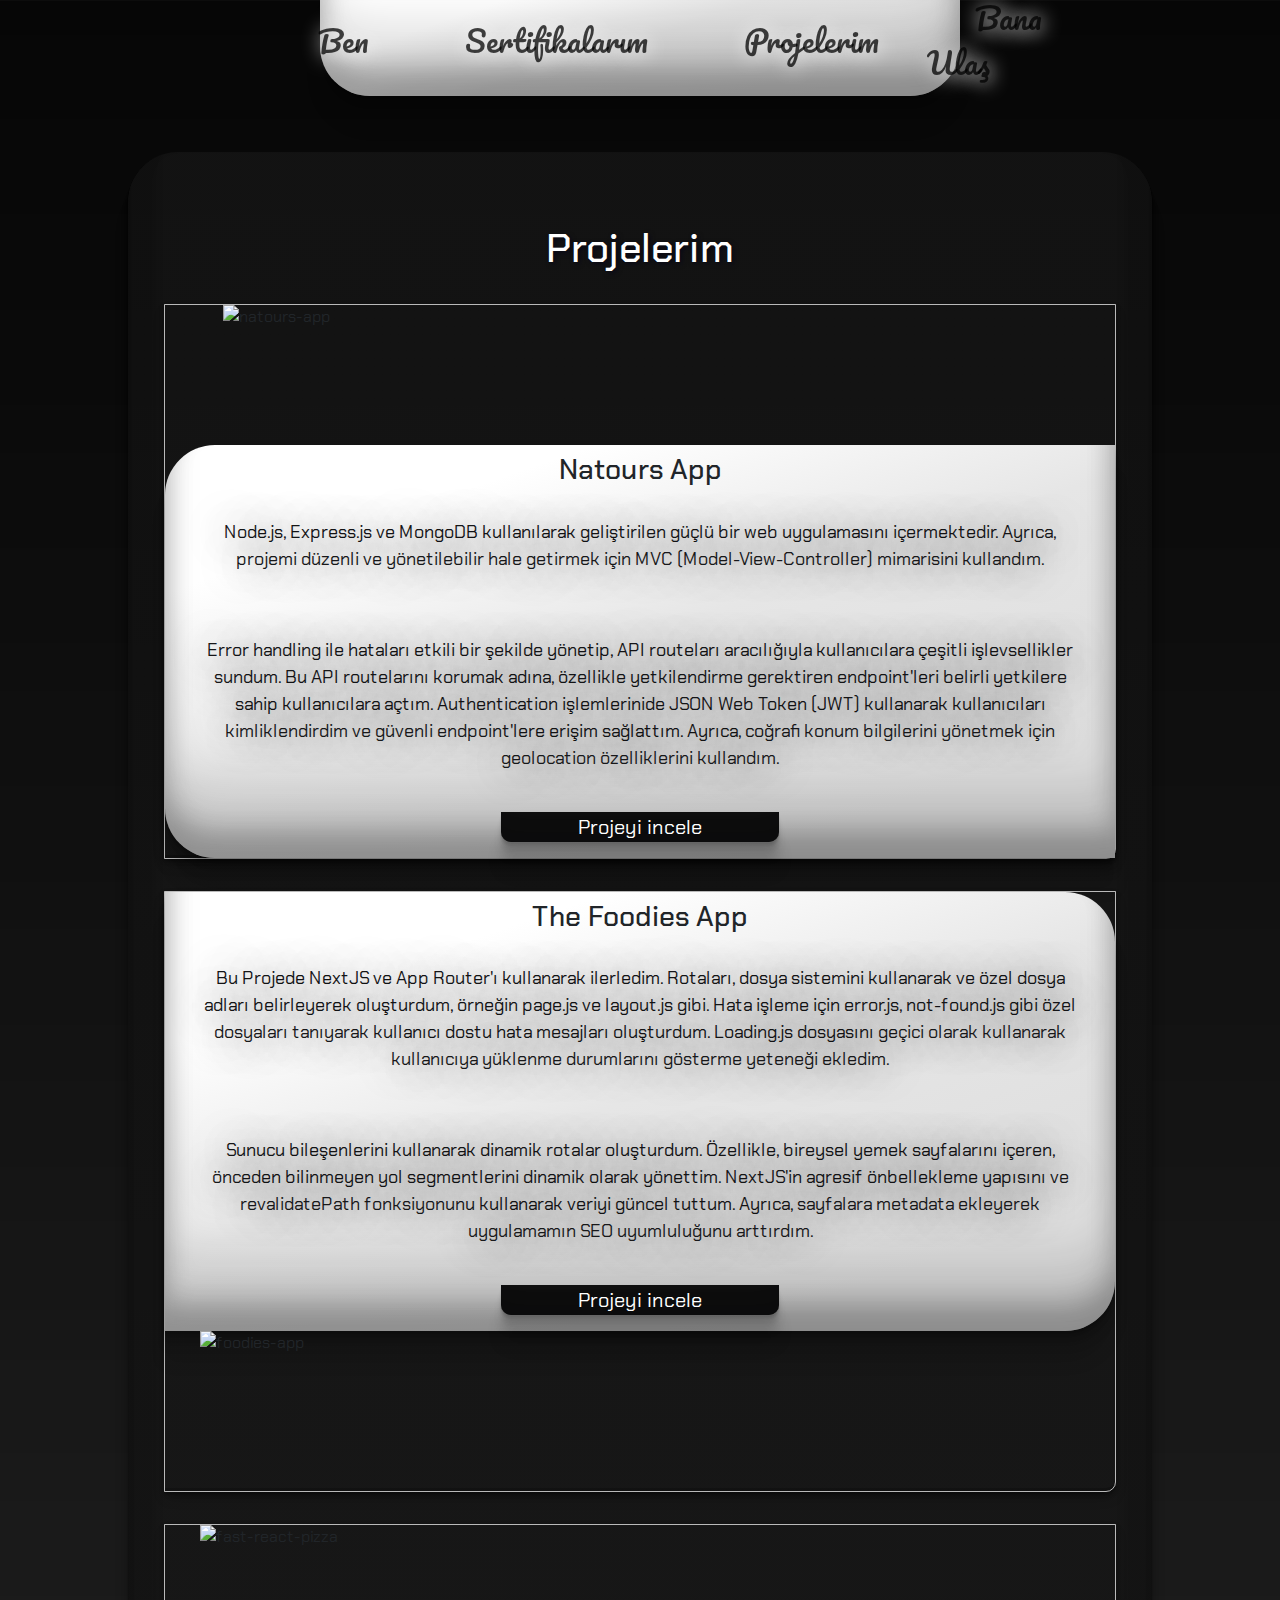
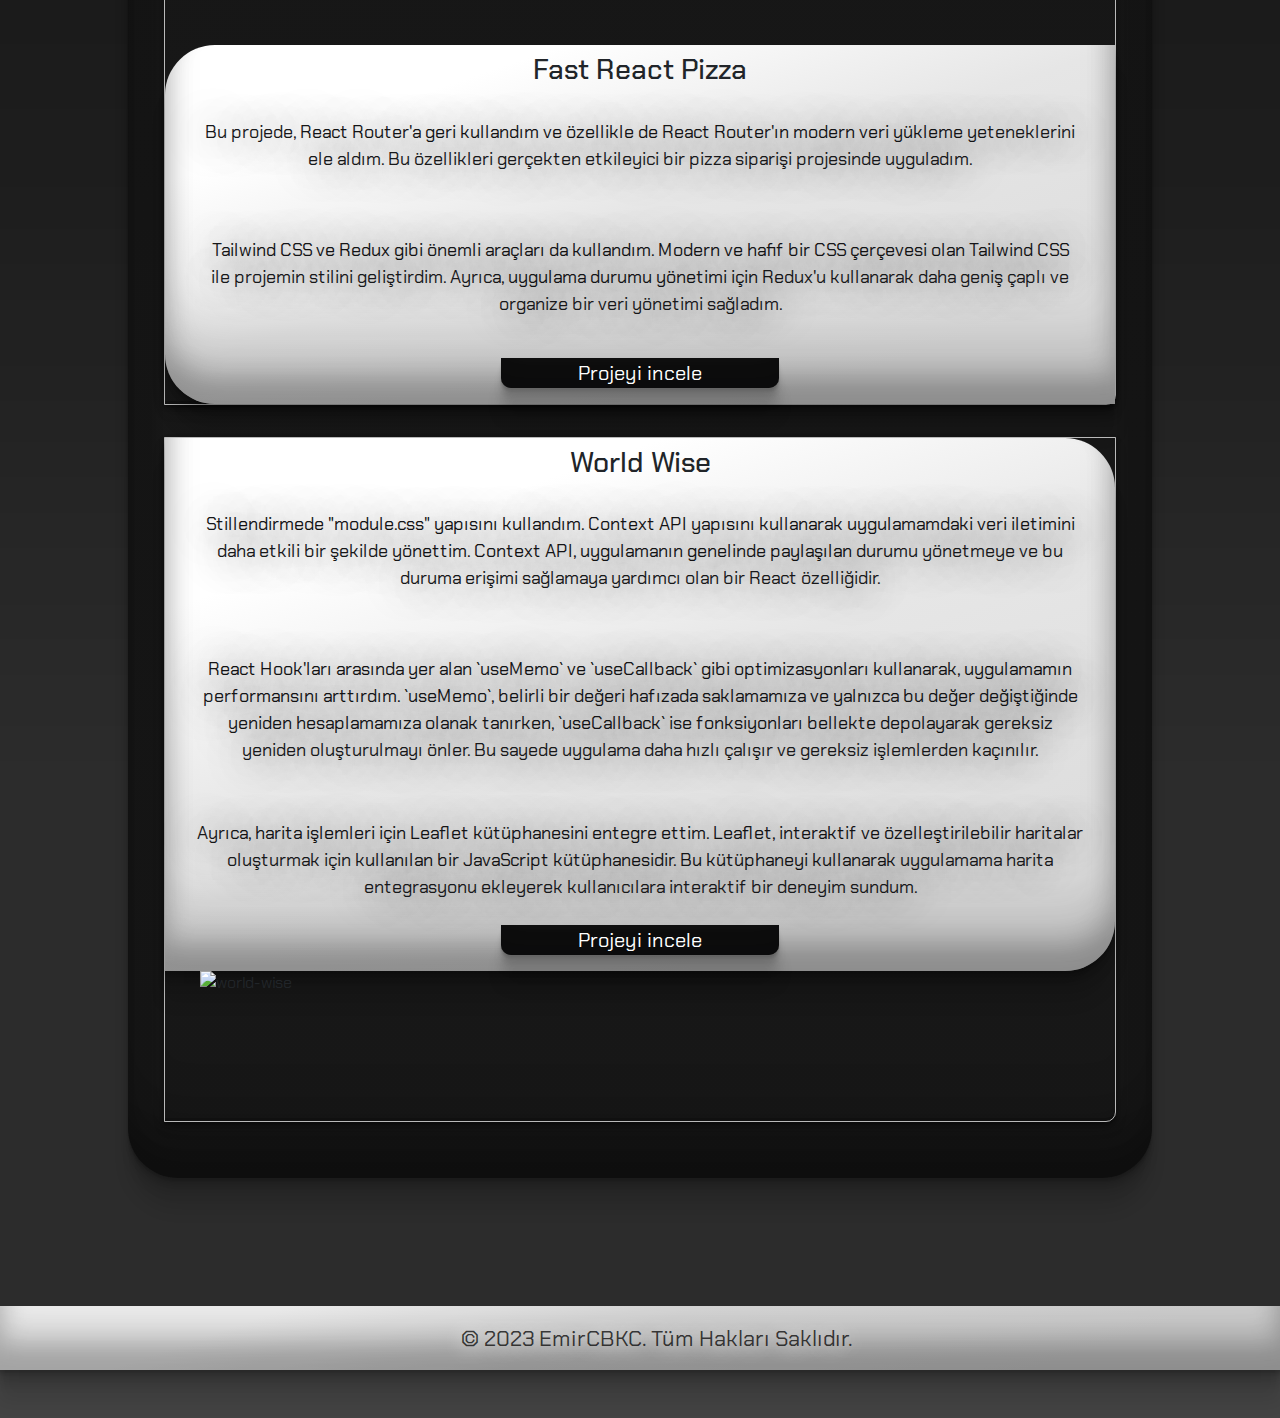
==== projects.html @ b3e1ea40 "v3-update" ====
<!DOCTYPE html>
<html lang="en">

<head>
    <meta charset="UTF-8">
    <meta name="viewport" content="width=device-width, initial-scale=1.0">
    <title>Projelerim | Portfolio</title>
    <link rel="shortcut icon" href="/favicons/favicon-16x16.png" type="image/x-icon">
    <link rel="stylesheet" href="/style.css">
    <link rel="stylesheet" href="https://cdn.jsdelivr.net/npm/bootstrap@5.3.0/dist/css/bootstrap.min.css">
    <link href="https://unpkg.com/aos@2.3.1/dist/aos.css" rel="stylesheet">
    <link rel="stylesheet" href="https://cdnjs.cloudflare.com/ajax/libs/font-awesome/6.4.0/css/all.min.css"
        integrity="sha512-iecdLmaskl7CVkqkXNQ/ZH/XLlvWZOJyj7Yy7tcenmpD1ypASozpmT/E0iPtmFIB46ZmdtAc9eNBvH0H/ZpiBw=="
        crossorigin="anonymous" referrerpolicy="no-referrer" />
    <link rel="preconnect" href="https://fonts.googleapis.com">
    <link rel="preconnect" href="https://fonts.gstatic.com" crossorigin>
    <link
        href="https://fonts.googleapis.com/css2?family=Agdasima:wght@700&family=Caveat:wght@400;700&family=Chakra+Petch&family=Kanit:wght@300&family=Pacifico&family=Playfair+Display:wght@600&display=swap"
        rel="stylesheet">
</head>

<body>
    <div class="nav d-flex justify-content-center">
        <nav class="d-flex justify-content-center">
            <ul class="d-flex justify-content-around align-items-center">
                <li><a href="/index.html">Ben</a></li>
                <li><a href="/certification.html">Sertifikalarım</a></li>
                <li><a href="/projects.html">Projelerim</a></li>
                <li><a href="/contact.html">Bana Ulaş</a></li>
            </ul>
        </nav>
    </div>

    <div class="content-project">
        <div class="row p-5 justify-content-around">
            <div class="mt-4 col-xxl-12 col-xl-12 col-lg-12">
                <div class="blog d-flex flex-column p-5">
                    <h1 class="text-center mt-4">Projelerim</h1>

                    <!-- <div class="project-bar row mt-4 mb-2">
                        <div
                            class="project-cart-info-left d-flex flex-column justify-content-center align-items-center col-xxl-6">
                            <h3 class="text-center mt-2">The Wild Oasis</h3>
                            <p class="text-center p-4">
                                React ekosisteminden kullandığım bir dizi profesyonel kütüphane ile bu etkileyici
                                projeyi hazırladım. Styled Components, React Query, React Hook Forms
                                ve React Router gibi güçlü yapılar bulunmaktadır.
                            </p>
                            <p class="text-center p-4">
                                Ayrıca, kendi backendimi Supabase adındaki bir servisle baştan sona bir
                                veritabanı kurarak oluşturdum. Bu sayede full stack bir proje hazırlamış oldum.
                            </p>
                            <a href="" target="_blank" class="text-center mb-3 project-btn">
                                Projeyi incele
                            </a>
                        </div>
                        <div class="project-cart-image d-flex justify-content-center align-items-center col-xxl-6">
                            <img src="./img/wild-oasis.png" alt="wild-oasis" width="80%" height="350px">
                        </div>
                    </div> -->

                    <div class="project-bar row mt-4 mb-2">
                        <div class="project-cart-image d-flex justify-content-center align-items-center col-xxl-6">
                            <img src="./img/natours-app.png" alt="natours-app" width="90%" height="140px">
                        </div>
                        <div
                            class="project-cart-info-right d-flex flex-column justify-content-center align-items-center col-xxl-6">
                            <h3 class="text-center mt-2">Natours App</h3>
                            <p class="text-center p-4">
                                Node.js, Express.js ve MongoDB kullanılarak
                                geliştirilen güçlü bir web uygulamasını içermektedir. Ayrıca, projemi düzenli ve
                                yönetilebilir hale getirmek için MVC (Model-View-Controller) mimarisini kullandım.
                            </p>
                            <p class="text-center p-4">Error handling ile
                                hataları etkili bir şekilde yönetip, API routeları aracılığıyla kullanıcılara çeşitli
                                işlevsellikler sundum. Bu API routelarını korumak adına, özellikle yetkilendirme
                                gerektiren endpoint'leri belirli yetkilere sahip kullanıcılara açtım.
                                Authentication işlemlerinide JSON Web Token (JWT) kullanarak kullanıcıları
                                kimliklendirdim ve güvenli endpoint'lere erişim sağlattım. Ayrıca, coğrafi konum
                                bilgilerini yönetmek için geolocation özelliklerini kullandım.
                            </p>
                            <a href="" target="_blank" class="text-center mb-3 project-btn">
                                Projeyi incele
                            </a>
                        </div>
                    </div>

                    <div class="project-bar row mt-4 mb-2">
                        <div
                            class="project-cart-info-left d-flex flex-column justify-content-center align-items-center col-xxl-6">
                            <h3 class="text-center mt-2">The Foodies App</h3>
                            <p class="text-center p-4">
                                Bu Projede NextJS ve App Router'ı kullanarak ilerledim.
                                Rotaları, dosya sistemini kullanarak ve özel dosya adları belirleyerek oluşturdum,
                                örneğin page.js ve layout.js gibi. Hata işleme için error.js, not-found.js gibi özel
                                dosyaları tanıyarak kullanıcı dostu hata mesajları oluşturdum. Loading.js dosyasını
                                geçici olarak kullanarak kullanıcıya yüklenme durumlarını gösterme yeteneği ekledim.
                            </p>
                            <p class="text-center p-4">
                                Sunucu bileşenlerini kullanarak dinamik rotalar oluşturdum. Özellikle,
                                bireysel yemek sayfalarını içeren, önceden bilinmeyen yol segmentlerini dinamik olarak
                                yönettim. NextJS'in agresif önbellekleme yapısını ve revalidatePath
                                fonksiyonunu kullanarak veriyi güncel tuttum. Ayrıca, sayfalara metadata
                                ekleyerek uygulamamın SEO uyumluluğunu arttırdım.
                            </p>
                            <a href="" target="_blank" class="text-center mb-3 project-btn">
                                Projeyi incele
                            </a>
                        </div>
                        <div class="project-cart-image d-flex justify-content-center align-items-center col-xxl-6">
                            <img src="./img/foodies-app.PNG" alt="foodies-app" width="95%" height="160px">
                        </div>
                    </div>

                    <div class="project-bar row mt-4 mb-2">
                        <div class="project-cart-image d-flex justify-content-center align-items-center col-xxl-6">
                            <img src="./img/fast-react-pizza.PNG" alt="fast-react-pizza" width="95%" height="120px">
                        </div>
                        <div
                            class="project-cart-info-right d-flex flex-column justify-content-center align-items-center col-xxl-6">
                            <h3 class="text-center mt-2">Fast React Pizza</h3>
                            <p class="text-center p-4">
                                Bu projede, React Router'a geri
                                kullandım ve özellikle de React Router'ın modern veri yükleme yeteneklerini
                                ele aldım. Bu özellikleri gerçekten etkileyici bir pizza siparişi projesinde
                                uyguladım.
                            </p>
                            <p class="text-center p-4">
                                Tailwind CSS ve Redux gibi önemli araçları da kullandım. Modern ve hafif
                                bir CSS çerçevesi olan Tailwind CSS ile projemin stilini geliştirdim. Ayrıca,
                                uygulama durumu yönetimi için Redux'u kullanarak daha geniş çaplı ve organize bir veri
                                yönetimi sağladım.
                            </p>
                            <a href="" target="_blank" class="text-center mb-3 project-btn">
                                Projeyi incele
                            </a>
                        </div>
                    </div>

                    <div class="project-bar row mt-4 mb-2">
                        <div
                            class="project-cart-info-left d-flex flex-column justify-content-center align-items-center col-xxl-6">
                            <h3 class="text-center mt-2">World Wise</h3>
                            <p class="text-center p-4">
                                Stillendirmede "module.css" yapısını kullandım.
                                Context API yapısını kullanarak uygulamamdaki veri iletimini daha
                                etkili bir şekilde yönettim. Context API, uygulamanın genelinde paylaşılan durumu
                                yönetmeye ve bu duruma erişimi sağlamaya yardımcı olan bir React özelliğidir.
                            </p>
                            <p class="text-center p-4">
                                React Hook'ları arasında yer alan `useMemo` ve `useCallback` gibi optimizasyonları
                                kullanarak, uygulamamın performansını arttırdım. `useMemo`, belirli bir değeri
                                hafızada saklamamıza ve yalnızca bu değer değiştiğinde yeniden hesaplamamıza olanak
                                tanırken, `useCallback` ise fonksiyonları bellekte depolayarak gereksiz yeniden
                                oluşturulmayı önler. Bu sayede uygulama daha hızlı çalışır ve gereksiz işlemlerden
                                kaçınılır.
                            </p>
                            <p class="text-center mt-2 p-2">
                                Ayrıca, harita işlemleri için Leaflet kütüphanesini entegre ettim. Leaflet,
                                interaktif ve özelleştirilebilir haritalar oluşturmak için kullanılan bir JavaScript
                                kütüphanesidir. Bu kütüphaneyi kullanarak uygulamama harita entegrasyonu ekleyerek
                                kullanıcılara interaktif bir deneyim sundum.
                            </p>
                            <a href="" target="_blank" class="text-center mb-3 project-btn">
                                Projeyi incele
                            </a>
                        </div>
                        <div class="project-cart-image d-flex justify-content-center align-items-center col-xxl-6">
                            <img src="./img/world-wise.png" alt="world-wise" width="95%" height="150px">
                        </div>
                    </div>

                </div>
            </div>
        </div>
    </div>

    <div class="footer d-flex justify-content-center align-items-center">
        <footer class="mb-5 d-flex justify-content-center align-items-center">
            <ul class="d-flex justify-content-around align-items-center mt-2">
                <li>
                    <p class="mt-4">© 2023 EmirCBKC. Tüm Hakları Saklıdır.</p>
                </li>
            </ul>
        </footer>
    </div>

    <script src="https://cdn.jsdelivr.net/npm/@popperjs/core@2.11.8/dist/umd/popper.min.js"
        integrity="sha384-I7E8VVD/ismYTF4hNIPjVp/Zjvgyol6VFvRkX/vR+Vc4jQkC+hVqc2pM8ODewa9r"
        crossorigin="anonymous"></script>
    <script src="https://cdn.jsdelivr.net/npm/bootstrap@5.3.0/dist/js/bootstrap.min.js"
        integrity="sha384-fbbOQedDUMZZ5KreZpsbe1LCZPVmfTnH7ois6mU1QK+m14rQ1l2bGBq41eYeM/fS"
        crossorigin="anonymous"></script>
    <script src="https://unpkg.com/aos@2.3.1/dist/aos.js"></script>
    <script>
        AOS.init();
    </script>
</body>

</html>
---- style.css ----
* {
    margin: 0px;
    box-sizing: border-box;
    list-style: none;
    font-family: 'Chakra Petch', sans-serif;
    text-decoration: none;
}

body {
    background: linear-gradient(to top, rgba(0, 0, 0, 0.738)20%, rgba(0, 0, 0, 0.805)40%, rgba(0, 0, 0, 0.952))70%, url("./img/cropped-1920-1080-1311667.png") center/cover no-repeat;
}

.nav {
    width: 100%;
    height: auto;
    position: fixed;
    top: 0;
    left: 0;
    z-index: 100;
}

nav {
    width: 50%;
    height: 6rem;
    border-radius: 0px 0px 50px 50px;
    background: linear-gradient(341deg, rgb(221, 221, 221) 17%, rgb(230, 230, 230) 52%, rgb(255, 255, 255) 80%);
    box-shadow: rgba(0, 0, 0, 0.17) 0px -23px 25px 0px inset, rgba(0, 0, 0, 0.15) 0px -36px 30px 0px inset, rgba(0, 0, 0, 0.1) 0px -79px 40px 0px inset, rgba(0, 0, 0, 0.06) 0px 2px 1px, rgba(0, 0, 0, 0.09) 0px 4px 2px, rgba(0, 0, 0, 0.09) 0px 8px 4px, rgba(0, 0, 0, 0.09) 0px 16px 8px, rgba(0, 0, 0, 0.09) 0px 32px 16px;
}

nav ul li a {
    font-size: 30px;
    margin-left: 3rem;
    margin-right: 3rem;
    font-family: 'Pacifico', cursive;
    text-shadow: 1px 1px 20px white;
    text-decoration: none;
    color: rgba(0, 0, 0, 0.741);
}

nav ul li a:hover {
    text-shadow: 3px 3px 20px white;
    color: black;
    font-size: 35px;
    transition: linear 1s;
}

.content {
    padding: 5rem;
    width: 100%;
    height: auto;
    position: relative;
}

.content-project {
    padding: 5rem;
    width: 100%;
    height: auto;
    position: relative;
    background: linear-gradient(to top, rgba(0, 0, 0, 0.338)20%, rgba(0, 0, 0, 0.405)40%, rgba(0, 0, 0, 0.5))70%, url("./img/cropped-3840-2160-1314896.jpg") center/cover no-repeat;
}

.content-cert {
    padding: 5rem;
    width: 100%;
    height: auto;
    position: relative;
    background: linear-gradient(to top, rgba(0, 0, 0, 0.338)20%, rgba(0, 0, 0, 0.405)40%, rgba(0, 0, 0, 0.5))70%, url("./img/cropped-3840-2160-1327980.png") center/cover no-repeat;
}

.content-contact {
    padding: 5rem;
    width: 100%;
    height: auto;
    position: relative;
    background: linear-gradient(to top, rgba(0, 0, 0, 0.538)20%, rgba(0, 0, 0, 0.605)40%, rgba(0, 0, 0, 0.8))70%, url("./img/cropped-1920-1080-249308.jpg") center/cover no-repeat;
}

@keyframes changeBackgroundColor {
    0% {
        background-color: #18181a;
    }

    25% {
        background-color: #1f1f20;
    }

    50% {
        background-color: #323235;
    }

    75% {
        background-color: #1f1f20;
    }

    100% {
        background-color: #18181a;
    }
}

.circle {
    width: 20rem;
    height: 20rem;
    background-image: url(/img/emir.jpg);
    background-position: center;
    background-size: cover;
    border-radius: 50%;
    box-shadow: rgba(0, 0, 0, 0.17) 0px -23px 25px 0px inset, rgba(0, 0, 0, 0.15) 0px -36px 30px 0px inset, rgba(0, 0, 0, 0.1) 0px -79px 40px 0px inset, rgba(0, 0, 0, 0.06) 0px 2px 1px, rgba(0, 0, 0, 0.09) 0px 4px 2px, rgba(0, 0, 0, 0.09) 0px 8px 4px, rgba(0, 0, 0, 0.09) 0px 16px 8px, rgba(0, 0, 0, 0.09) 0px 32px 16px;
}

.circle:hover {
    box-shadow: rgba(0, 0, 0, 0.4) 0px 2px 4px, rgba(0, 0, 0, 0.3) 0px 7px 13px -3px, rgba(0, 0, 0, 0.2) 0px -3px 0px inset;
}

.links {
    width: 100%;
    margin-bottom: 5rem;
}

.info {
    width: 100%;
    margin-bottom: 5rem;
}

.links i a {
    font-size: 25px;
    text-decoration: none;
    font-family: 'Gill Sans', 'Gill Sans MT', Calibri, 'Trebuchet MS', sans-serif;
    background-clip: text;
    -webkit-background-clip: text;
    color: white;
    animation: changeTextColor 7s infinite;
}

.links i a:hover {
    color: black;
    text-shadow: 2px 2px 8px white;

}

@keyframes changeTextColor {
    0% {
        background-color: rgb(27, 27, 27);
    }

    50% {
        background-color: rgb(73, 73, 73);
    }

    100% {
        background-color: rgb(27, 27, 27);
    }
}

.blog {
    width: 100%;
    height: auto;
    border-radius: 50px;
    background: linear-gradient(341deg, rgb(22, 22, 22, 0.950) 17%, rgb(22, 22, 22, 0.850) 52%, rgba(22, 22, 22, 0.750) 80%);
    box-shadow: rgba(0, 0, 0, 0.17) 0px -23px 25px 0px inset, rgba(0, 0, 0, 0.15) 0px -36px 30px 0px inset, rgba(0, 0, 0, 0.1) 0px -79px 40px 0px inset, rgba(0, 0, 0, 0.06) 0px 2px 1px, rgba(0, 0, 0, 0.09) 0px 4px 2px, rgba(0, 0, 0, 0.09) 0px 8px 4px, rgba(0, 0, 0, 0.09) 0px 16px 8px, rgba(0, 0, 0, 0.09) 0px 32px 16px;
}

.left {
    width: 100%;
    height: auto;
    border-radius: 50px;
    background: linear-gradient(341deg, rgb(22, 22, 22, 0.950) 17%, rgb(22, 22, 22, 0.850) 52%, rgba(22, 22, 22, 0.750) 80%);
    box-shadow: rgba(0, 0, 0, 0.17) 0px -23px 25px 0px inset, rgba(0, 0, 0, 0.15) 0px -36px 30px 0px inset, rgba(0, 0, 0, 0.1) 0px -79px 40px 0px inset, rgba(0, 0, 0, 0.06) 0px 2px 1px, rgba(0, 0, 0, 0.09) 0px 4px 2px, rgba(0, 0, 0, 0.09) 0px 8px 4px, rgba(0, 0, 0, 0.09) 0px 16px 8px, rgba(0, 0, 0, 0.09) 0px 32px 16px;
}

.blog h1 {
    color: white;
    text-shadow: 2px 2px 5px rgba(2, 0, 26, 0.612);
}

.blog p {
    color: white;
    font-size: 18px;
    text-shadow: 2px 1px 40px rgba(2, 0, 26, 0.763);
}

.left p {
    color: white;
    font-size: 18px;
    text-shadow: 2px 1px 40px rgba(2, 0, 26, 0.763);
}

.project-bar {
    border: 1px solid rgba(255, 255, 255, 0.705);
    border-radius: 0px 0px 10px 0px;
    box-shadow: rgba(0, 0, 0, 0.4) 0px 2px 4px, rgba(0, 0, 0, 0.3) 0px 7px 13px -3px, rgba(0, 0, 0, 0.2) 0px -3px 0px inset;
}

.line {
    width: 100%;
    background: linear-gradient(to top, rgba(0, 0, 0, 0.338)20%, rgba(0, 0, 0, 0.405)40%, rgba(0, 0, 0, 0.5))70%, url("./img/cropped-1920-1080-999258.jpg") center/cover no-repeat;
    border-radius: 20px 20px 20px 20px;
    height: 20px;
    box-shadow: rgba(216, 216, 216, 0.4) 0px 5px, rgba(216, 216, 216, 0.3) 0px 10px, rgba(216, 216, 216, 0.2) 0px 15px, rgba(216, 216, 216, 0.1) 0px 20px, rgba(216, 216, 216, 0.05) 0px 25px;
}

.project-cart-info-left {
    border-radius: 0px 50px 50px 0px;
    background: linear-gradient(341deg, rgb(221, 221, 221) 17%, rgb(230, 230, 230) 52%, rgb(255, 255, 255) 80%);
    box-shadow: rgba(0, 0, 0, 0.17) 0px -23px 25px 0px inset, rgba(0, 0, 0, 0.15) 0px -36px 30px 0px inset, rgba(0, 0, 0, 0.1) 0px -79px 40px 0px inset, rgba(0, 0, 0, 0.06) 0px 2px 1px, rgba(0, 0, 0, 0.09) 0px 4px 2px, rgba(0, 0, 0, 0.09) 0px 8px 4px, rgba(0, 0, 0, 0.09) 0px 16px 8px, rgba(0, 0, 0, 0.09) 0px 32px 16px;
}

.project-cart-info-right {
    border-radius: 50px 0px 0px 50px;
    background: linear-gradient(341deg, rgb(221, 221, 221) 17%, rgb(230, 230, 230) 52%, rgb(255, 255, 255) 80%);
    box-shadow: rgba(0, 0, 0, 0.17) 0px -23px 25px 0px inset, rgba(0, 0, 0, 0.15) 0px -36px 30px 0px inset, rgba(0, 0, 0, 0.1) 0px -79px 40px 0px inset, rgba(0, 0, 0, 0.06) 0px 2px 1px, rgba(0, 0, 0, 0.09) 0px 4px 2px, rgba(0, 0, 0, 0.09) 0px 8px 4px, rgba(0, 0, 0, 0.09) 0px 16px 8px, rgba(0, 0, 0, 0.09) 0px 32px 16px;

}

.project-cart-info-left p,
.project-cart-info-right p {
    color: #18181a;
}

.nav {
    width: 100%;
    height: auto;
}

footer {
    width: 100%;
    height: 4rem;
    background: linear-gradient(341deg, rgb(221, 221, 221) 17%, rgb(230, 230, 230) 52%, rgb(255, 255, 255) 80%);
    box-shadow: rgba(0, 0, 0, 0.17) 0px -23px 25px 0px inset, rgba(0, 0, 0, 0.15) 0px -36px 30px 0px inset, rgba(0, 0, 0, 0.1) 0px -79px 40px 0px inset, rgba(0, 0, 0, 0.06) 0px 2px 1px, rgba(0, 0, 0, 0.09) 0px 4px 2px, rgba(0, 0, 0, 0.09) 0px 8px 4px, rgba(0, 0, 0, 0.09) 0px 16px 8px, rgba(0, 0, 0, 0.09) 0px 32px 16px;
}

footer ul li p {
    font-size: 22px;
    margin-left: 3rem;
    margin-right: 3rem;
    text-shadow: 1px 1px 20px white;
    text-decoration: none;
    color: rgba(0, 0, 0, 0.741);
}

.project-btn {
    background-color: #131314;
    text-decoration: none;
    color: white;
    width: 30%;
    font-size: 20px;
    border-radius: 0px 0px 10px 10px;
    box-shadow: rgba(0, 0, 0, 0.17) 0px -23px 25px 0px inset, rgba(0, 0, 0, 0.15) 0px -36px 30px 0px inset, rgba(0, 0, 0, 0.1) 0px -79px 40px 0px inset, rgba(0, 0, 0, 0.06) 0px 2px 1px, rgba(0, 0, 0, 0.09) 0px 4px 2px, rgba(0, 0, 0, 0.09) 0px 8px 4px, rgba(0, 0, 0, 0.09) 0px 16px 8px, rgba(0, 0, 0, 0.09) 0px 32px 16px;
}

.project-btn:hover {
    background-color: #2f2f33;
    transition: background-color 0.3s ease-in-out;
    color: white;
    box-shadow: rgba(0, 0, 0, 0.4) 0px 2px 4px, rgba(0, 0, 0, 0.3) 0px 7px 13px -3px, rgba(0, 0, 0, 0.2) 0px -3px 0px inset;
}

.container {
    max-width: 400px;
    width: 100%;
    margin: 0 auto;
    position: relative;
}

.blog-contact {
    width: 50%;
    height: auto;
    border-radius: 50px;
    background: linear-gradient(341deg, rgb(22, 22, 22, 0.950) 17%, rgb(22, 22, 22, 0.850) 52%, rgba(22, 22, 22, 0.750) 80%);
    box-shadow: rgba(0, 0, 0, 0.17) 0px -23px 25px 0px inset, rgba(0, 0, 0, 0.15) 0px -36px 30px 0px inset, rgba(0, 0, 0, 0.1) 0px -79px 40px 0px inset, rgba(0, 0, 0, 0.06) 0px 2px 1px, rgba(0, 0, 0, 0.09) 0px 4px 2px, rgba(0, 0, 0, 0.09) 0px 8px 4px, rgba(0, 0, 0, 0.09) 0px 16px 8px, rgba(0, 0, 0, 0.09) 0px 32px 16px;
}

.blog-contact h1 {
    color: white;
    text-shadow: 2px 2px 5px rgba(2, 0, 26, 0.612);
}

.blog-contact p {
    color: white;
    font-size: 18px;
    text-shadow: 2px 1px 40px rgba(2, 0, 26, 0.763);
}

#contact {
    background: #F9F9F9;
    border-radius: 0px 0px 25px 25px;
    padding: 25px;
    margin: 50px 0;
    box-shadow: rgba(0, 0, 0, 0.17) 0px -23px 25px 0px inset, rgba(0, 0, 0, 0.15) 0px -36px 30px 0px inset, rgba(0, 0, 0, 0.1) 0px -79px 40px 0px inset, rgba(0, 0, 0, 0.06) 0px 2px 1px, rgba(0, 0, 0, 0.09) 0px 4px 2px, rgba(0, 0, 0, 0.09) 0px 8px 4px, rgba(0, 0, 0, 0.09) 0px 16px 8px, rgba(0, 0, 0, 0.09) 0px 32px 16px;
}

#contact h3 {
    color: #131314;
    display: block;
    font-size: 30px;
    font-weight: 400;
}

#contact h4 {
    margin: 5px 0 15px;
    display: block;
    font-size: 13px;
}

fieldset {
    border: medium none !important;
    margin: 0 0 10px;
    min-width: 100%;
    padding: 0;
    width: 100%;
}

#contact input[type="text"],
#contact input[type="email"],
#contact input[type="tel"],
#contact input[type="url"],
#contact textarea {
    width: 100%;
    border: 1px solid #CCC;
    background: #FFF;
    margin: 0 0 5px;
    padding: 10px;
}

#contact input[type="text"]:hover,
#contact input[type="email"]:hover,
#contact input[type="tel"]:hover,
#contact input[type="url"]:hover,
#contact textarea:hover {
    -webkit-transition: border-color 0.3s ease-in-out;
    -moz-transition: border-color 0.3s ease-in-out;
    transition: border-color 0.3s ease-in-out;
    border: 1px solid #AAA;
}

#contact textarea {
    height: 100px;
    max-width: 100%;
    resize: none;
}

#contact button[type="submit"] {
    background-color: #131314;
    text-decoration: none;
    color: white;
    width: 30%;
    font-size: 20px;
    border-radius: 0px 0px 10px 10px;
    box-shadow: rgba(0, 0, 0, 0.17) 0px -23px 25px 0px inset, rgba(0, 0, 0, 0.15) 0px -36px 30px 0px inset, rgba(0, 0, 0, 0.1) 0px -79px 40px 0px inset, rgba(0, 0, 0, 0.06) 0px 2px 1px, rgba(0, 0, 0, 0.09) 0px 4px 2px, rgba(0, 0, 0, 0.09) 0px 8px 4px, rgba(0, 0, 0, 0.09) 0px 16px 8px, rgba(0, 0, 0, 0.09) 0px 32px 16px;
}

#contact button[type="submit"]:hover {
    background: rgb(78, 78, 78);
    box-shadow: rgba(0, 0, 0, 0.4) 0px 2px 4px, rgba(0, 0, 0, 0.3) 0px 7px 13px -3px, rgba(0, 0, 0, 0.2) 0px -3px 0px inset;
    -webkit-transition: background 0.3s ease-in-out;
    -moz-transition: background 0.3s ease-in-out;
    transition: background-color 0.3s ease-in-out;
}

#contact button[type="submit"]:active {
    box-shadow: inset 0 1px 3px rgba(0, 0, 0, 0.5);
}

#contact input:focus,
#contact textarea:focus {
    outline: 0;
    border: 1px solid #999;
}

::-webkit-input-placeholder {
    color: #888;
}

:-moz-placeholder {
    color: #888;
}

::-moz-placeholder {
    color: #888;
}

:-ms-input-placeholder {
    color: #888;
}
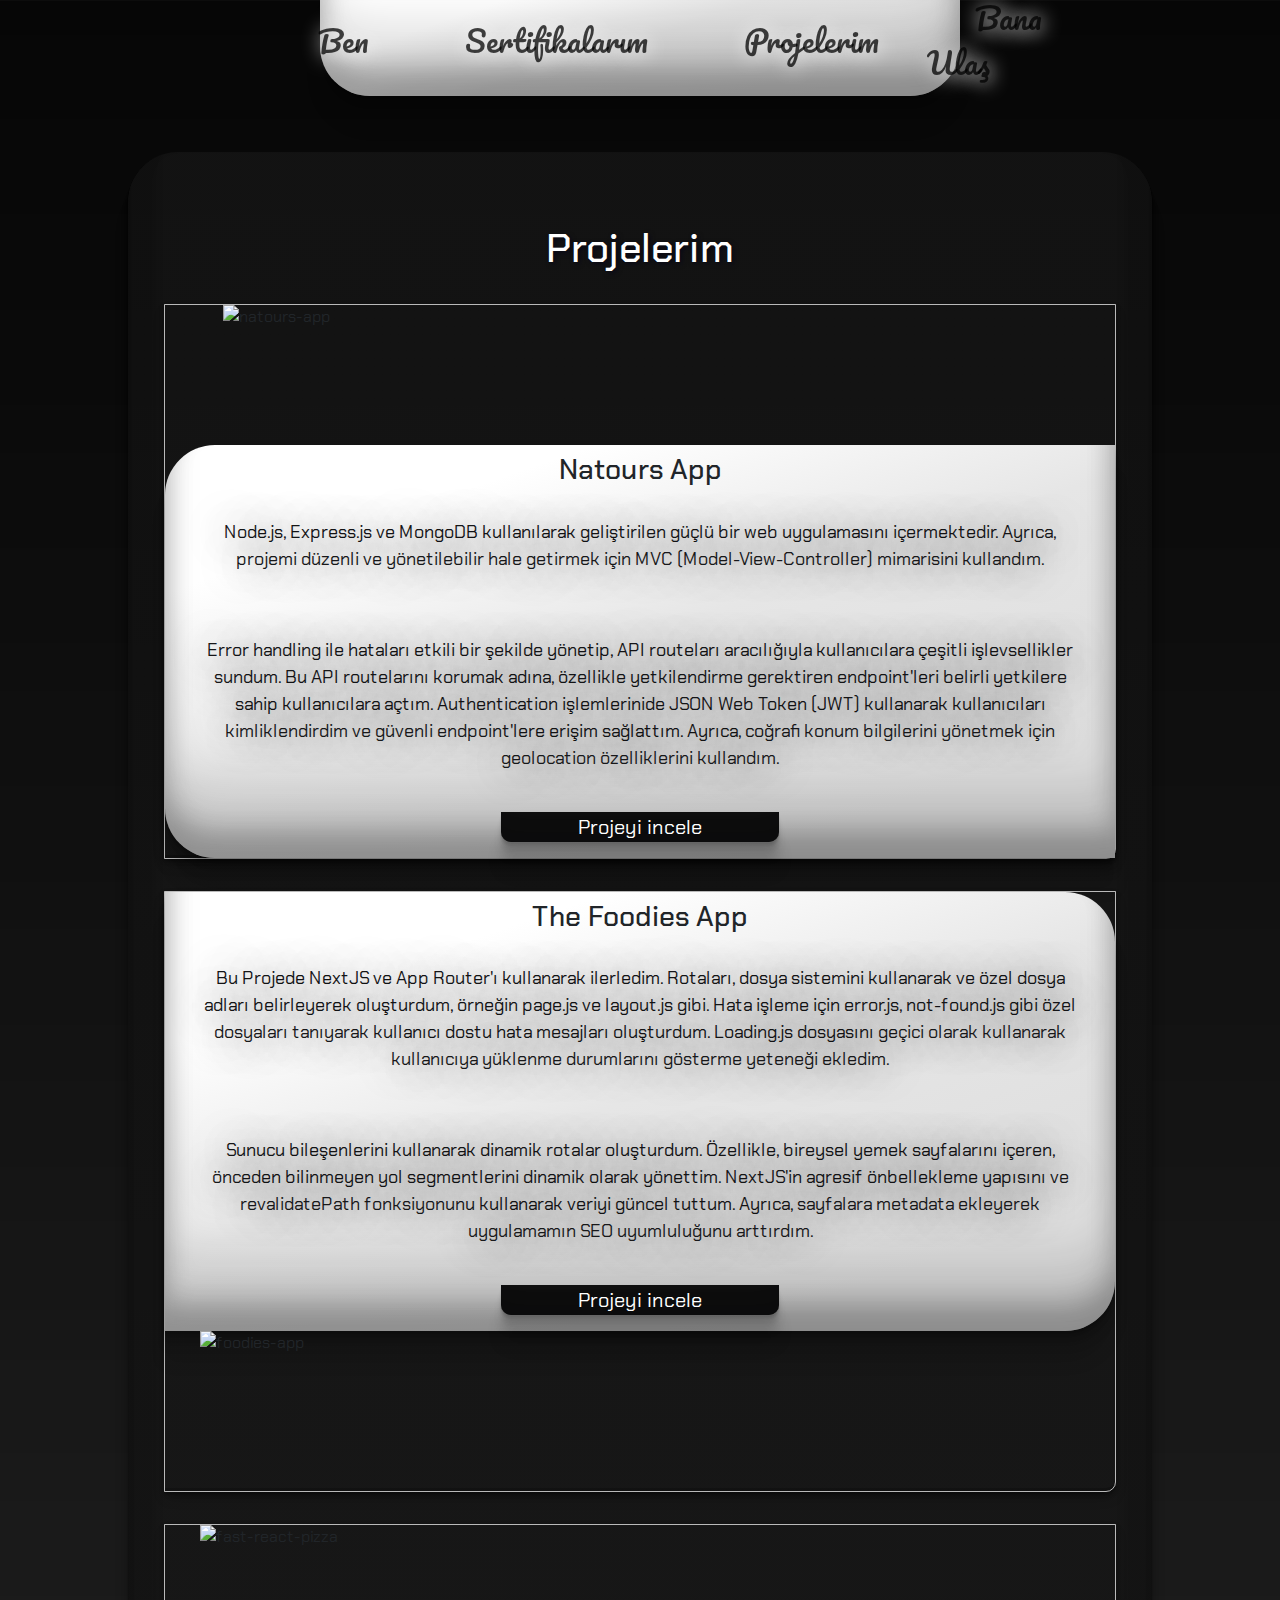
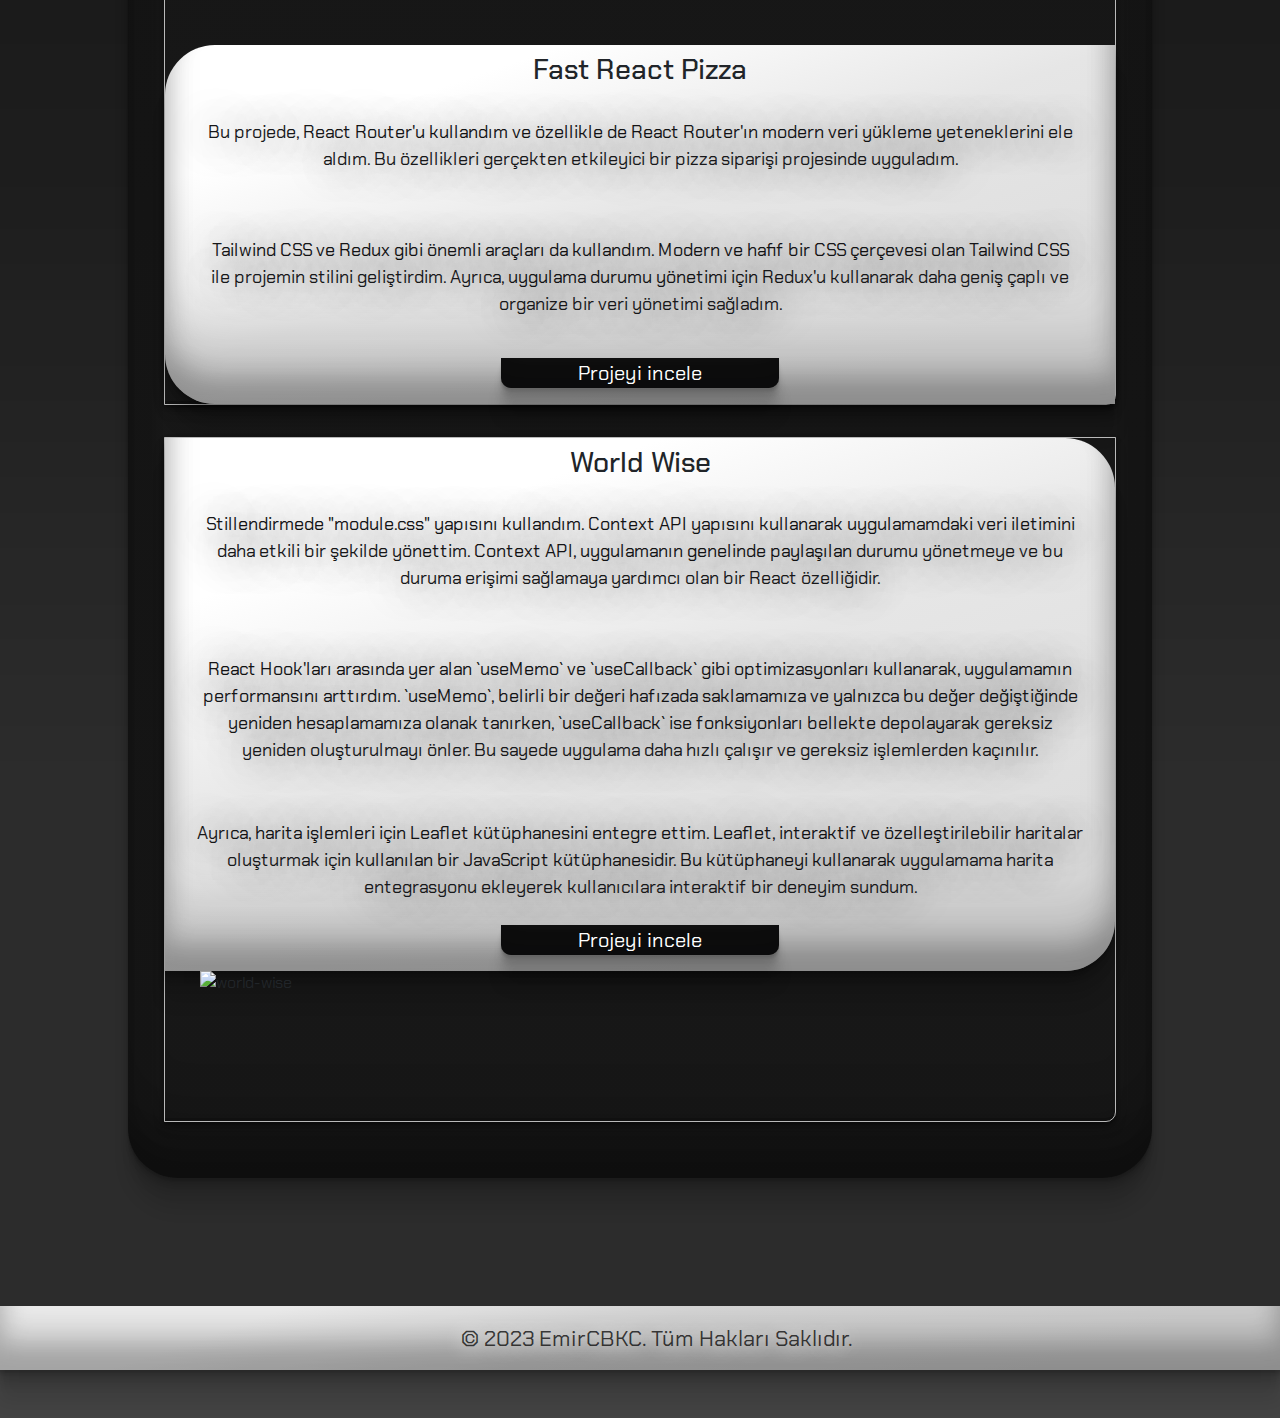
==== commit 199374ac: "text-update" ====
--- a/projects.html
+++ b/projects.html
@@ -79,7 +79,8 @@
                                 kimliklendirdim ve güvenli endpoint'lere erişim sağlattım. Ayrıca, coğrafi konum
                                 bilgilerini yönetmek için geolocation özelliklerini kullandım.
                             </p>
-                            <a href="" target="_blank" class="text-center mb-3 project-btn">
+                            <a href="https://github.com/EmirCBKC/Natours-App-NODE-EXPRESS-MONGODB-PUG" target="_blank"
+                                class="text-center mb-3 project-btn">
                                 Projeyi incele
                             </a>
                         </div>
@@ -103,7 +104,8 @@
                                 fonksiyonunu kullanarak veriyi güncel tuttum. Ayrıca, sayfalara metadata
                                 ekleyerek uygulamamın SEO uyumluluğunu arttırdım.
                             </p>
-                            <a href="" target="_blank" class="text-center mb-3 project-btn">
+                            <a href="https://github.com/EmirCBKC/The-Foodies-App-NEXT-SQLite" target="_blank"
+                                class="text-center mb-3 project-btn">
                                 Projeyi incele
                             </a>
                         </div>
@@ -120,8 +122,8 @@
                             class="project-cart-info-right d-flex flex-column justify-content-center align-items-center col-xxl-6">
                             <h3 class="text-center mt-2">Fast React Pizza</h3>
                             <p class="text-center p-4">
-                                Bu projede, React Router'a geri
-                                kullandım ve özellikle de React Router'ın modern veri yükleme yeteneklerini
+                                Bu projede, React Router'u kullandım ve özellikle de React Router'ın modern veri yükleme
+                                yeteneklerini
                                 ele aldım. Bu özellikleri gerçekten etkileyici bir pizza siparişi projesinde
                                 uyguladım.
                             </p>
@@ -131,7 +133,8 @@
                                 uygulama durumu yönetimi için Redux'u kullanarak daha geniş çaplı ve organize bir veri
                                 yönetimi sağladım.
                             </p>
-                            <a href="" target="_blank" class="text-center mb-3 project-btn">
+                            <a href="https://github.com/EmirCBKC/Fast-React-Pizza-REACT-TAILWIND-CSS" target="_blank"
+                                class="text-center mb-3 project-btn">
                                 Projeyi incele
                             </a>
                         </div>
@@ -161,7 +164,8 @@
                                 kütüphanesidir. Bu kütüphaneyi kullanarak uygulamama harita entegrasyonu ekleyerek
                                 kullanıcılara interaktif bir deneyim sundum.
                             </p>
-                            <a href="" target="_blank" class="text-center mb-3 project-btn">
+                            <a href="https://github.com/EmirCBKC/World-Wise-REACT" target="_blank"
+                                class="text-center mb-3 project-btn">
                                 Projeyi incele
                             </a>
                         </div>
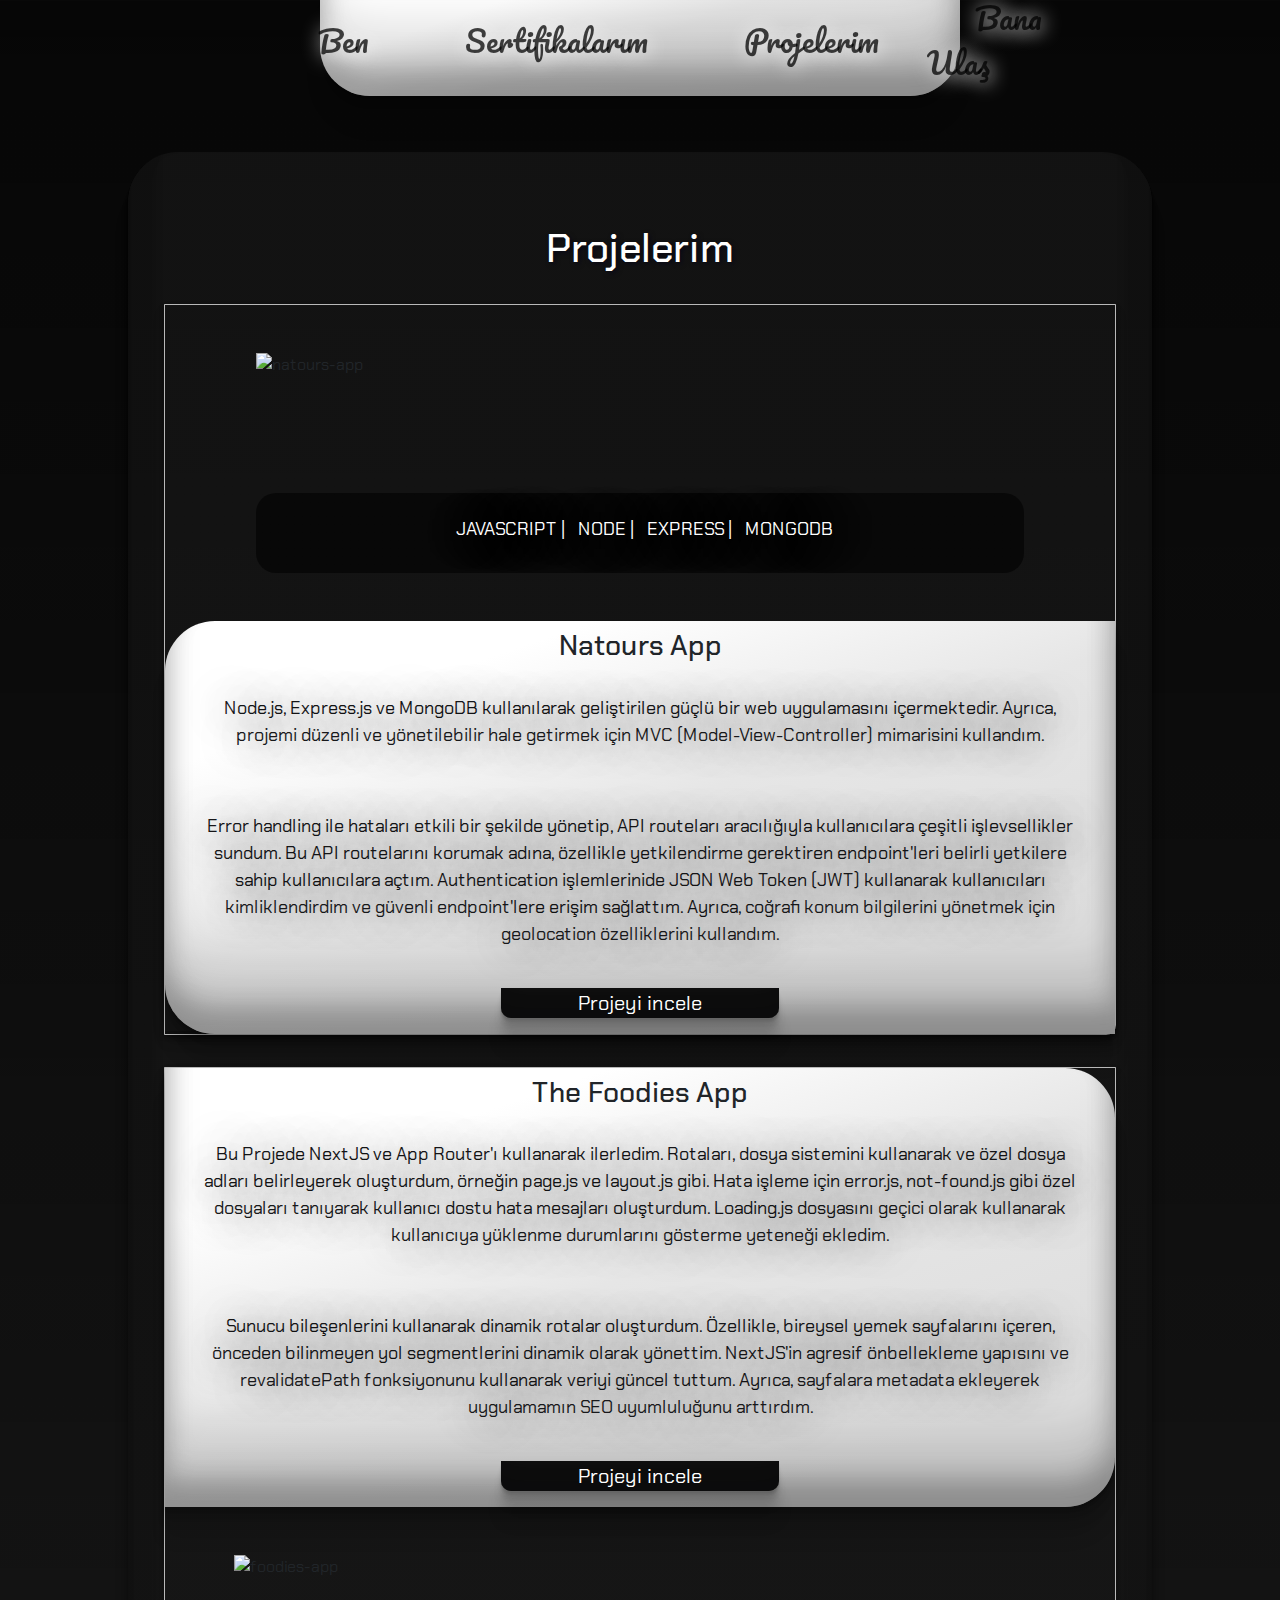
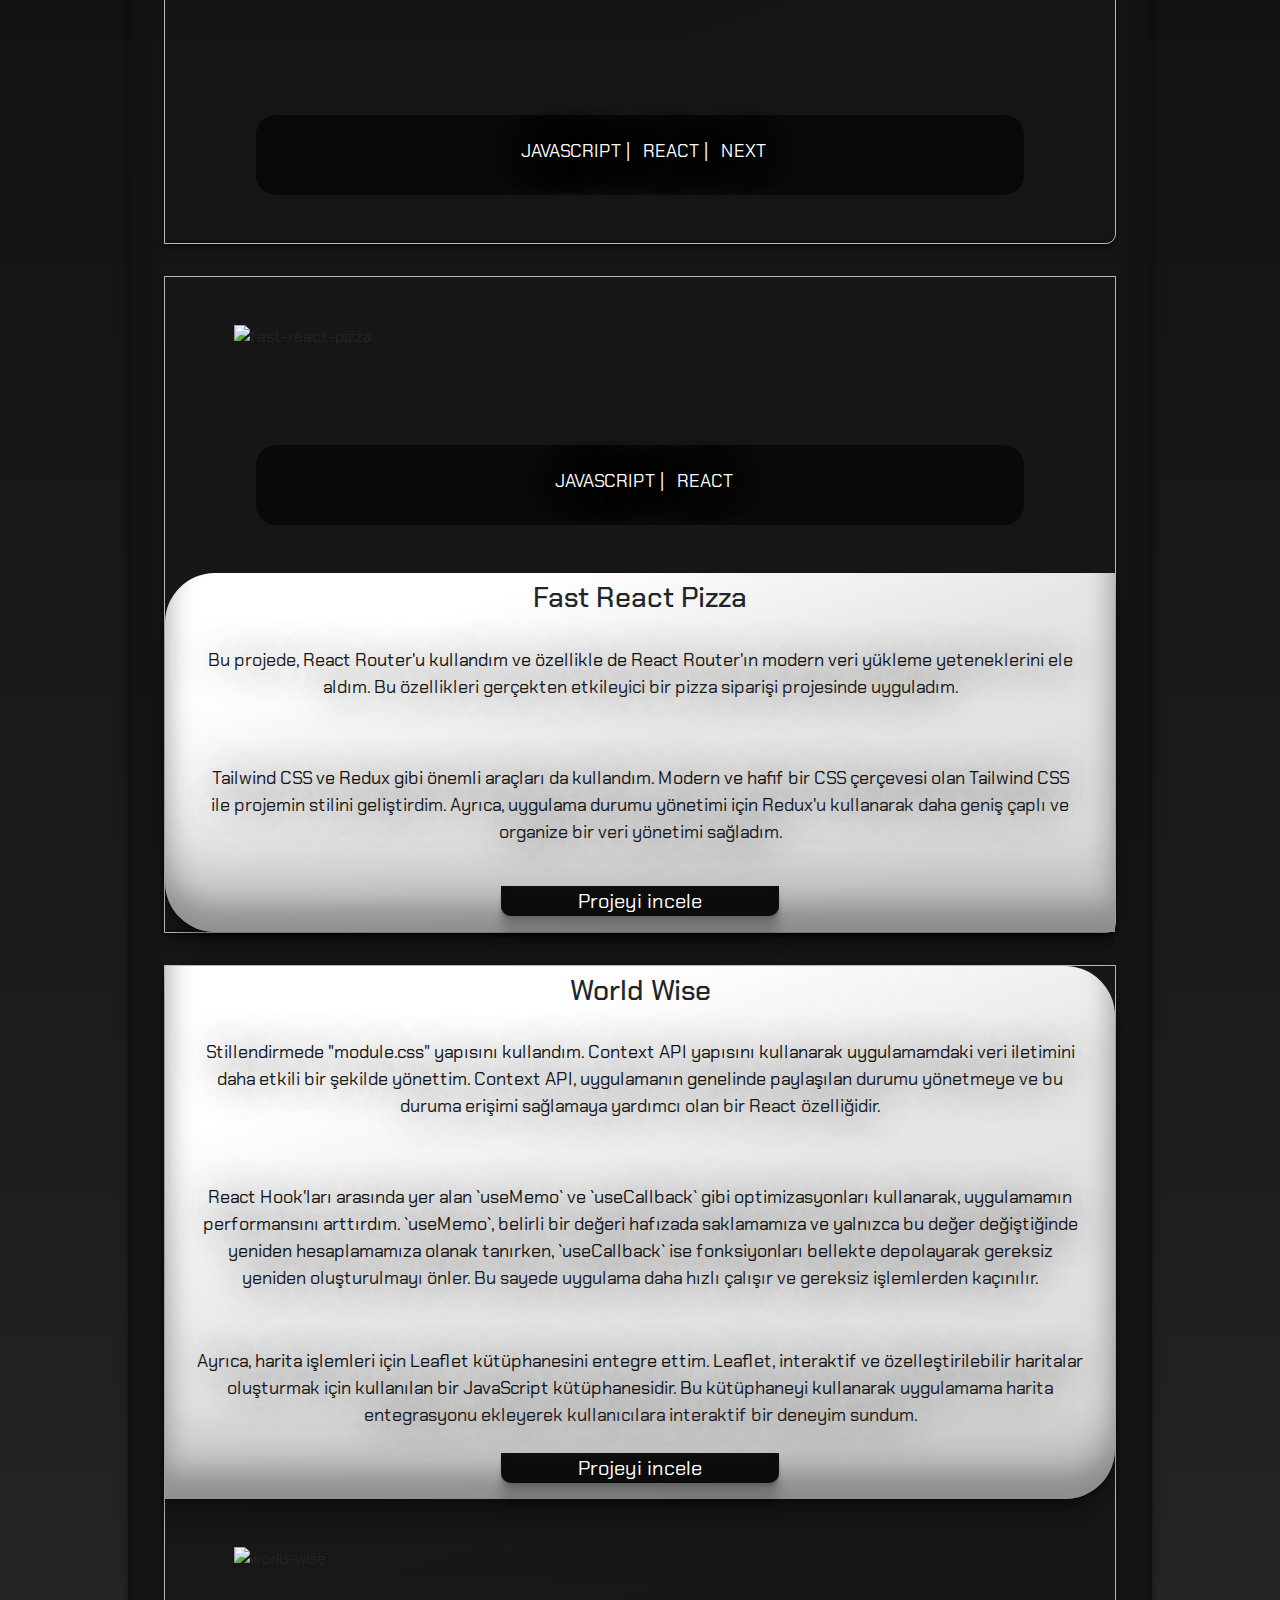
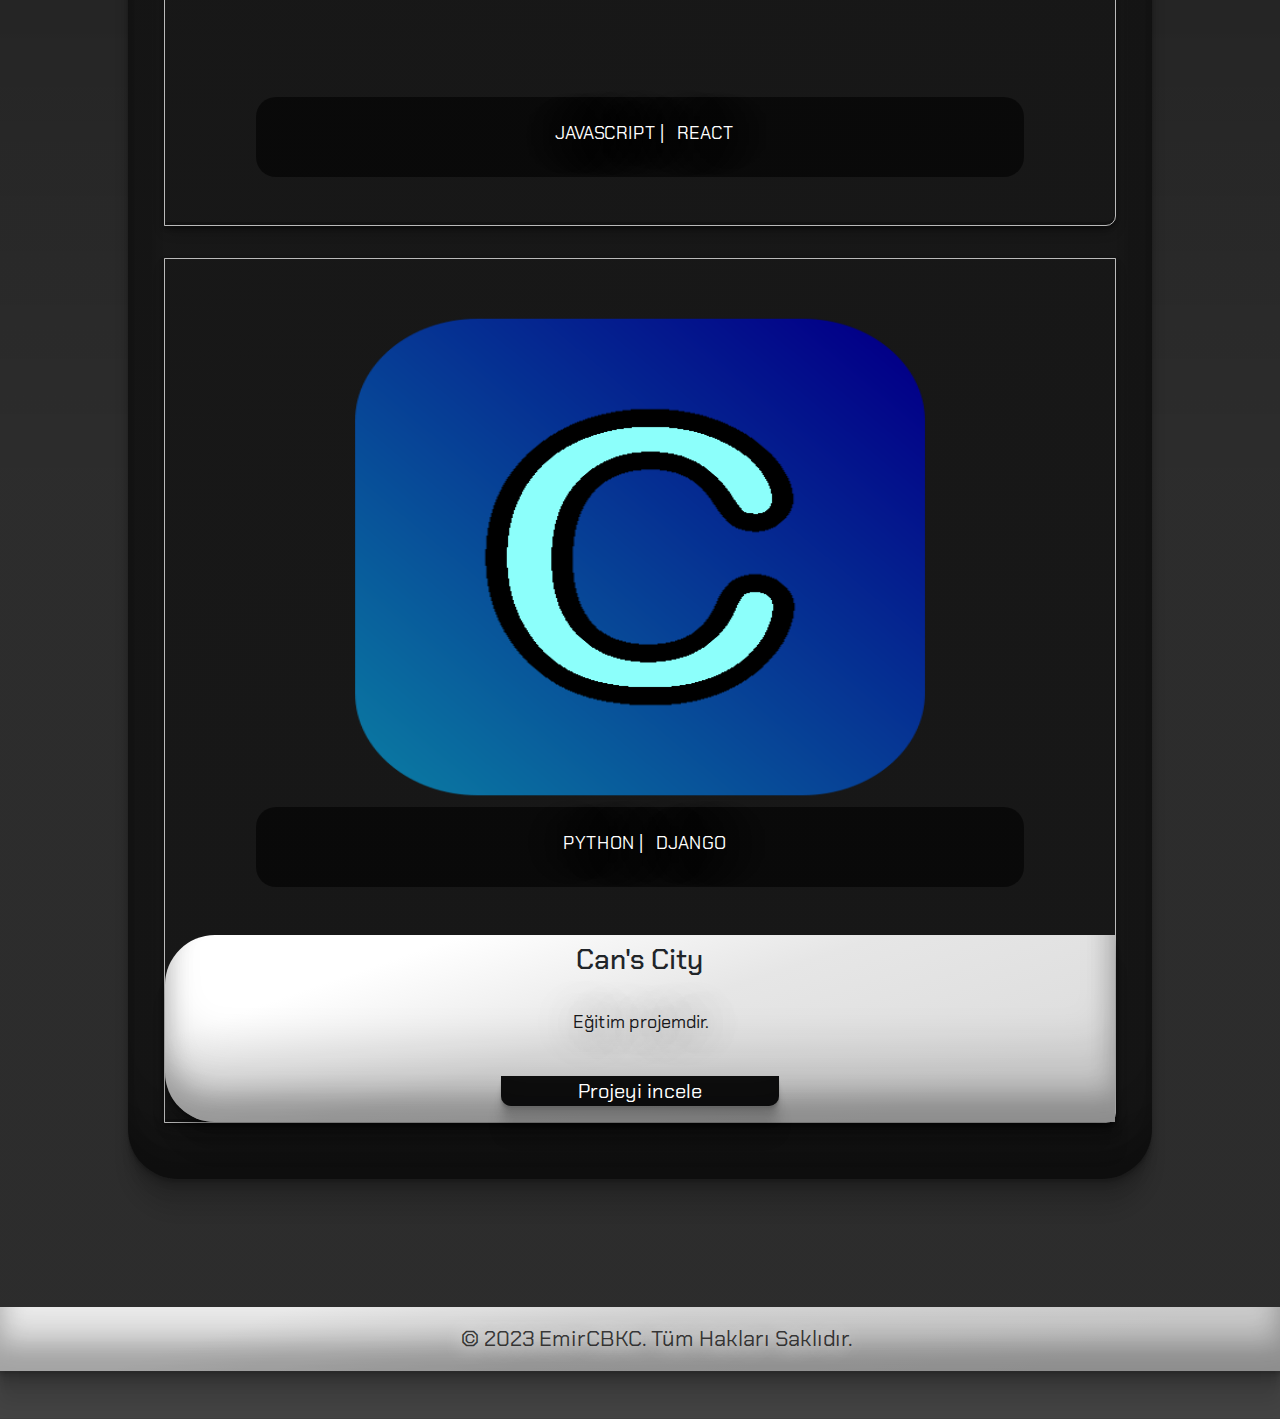
==== commit 8856226a: "v5-update" ====
--- a/projects.html
+++ b/projects.html
@@ -60,8 +60,17 @@
                     </div> -->
 
                     <div class="project-bar row mt-4 mb-2">
-                        <div class="project-cart-image d-flex justify-content-center align-items-center col-xxl-6">
+                        <div
+                            class="project-cart-image p-5 d-flex flex-column justify-content-around align-items-center col-xxl-6">
                             <img src="./img/natours-app.png" alt="natours-app" width="90%" height="140px">
+                            <div class="recommended d-flex justify-content-center align-items-center">
+                                <p class="mt-2 p-2">
+                                    <i class="fa-brands fa-js me-2" style="color: rgb(197, 197, 0);"></i>JAVASCRIPT |
+                                    <i class="fa-brands fa-node-js me-2" style="color: rgb(68, 146, 79);"></i>NODE |
+                                    <i class="fa-brands fa-node-js me-2" style="color:  rgb(68, 146, 79);"></i>EXPRESS |
+                                    <i class="fa-solid fa-leaf me-2" style="color:  rgb(0, 95, 13);"></i>MONGODB
+                                </p>
+                            </div>
                         </div>
                         <div
                             class="project-cart-info-right d-flex flex-column justify-content-center align-items-center col-xxl-6">
@@ -109,14 +118,29 @@
                                 Projeyi incele
                             </a>
                         </div>
-                        <div class="project-cart-image d-flex justify-content-center align-items-center col-xxl-6">
+                        <div
+                            class="project-cart-image p-5 flex-column d-flex justify-content-around align-items-center col-xxl-6">
                             <img src="./img/foodies-app.PNG" alt="foodies-app" width="95%" height="160px">
-                        </div>
-                    </div>
-
-                    <div class="project-bar row mt-4 mb-2">
-                        <div class="project-cart-image d-flex justify-content-center align-items-center col-xxl-6">
+                            <div class="recommended d-flex justify-content-center align-items-center">
+                                <p class="mt-2 p-2">
+                                    <i class="fa-brands fa-js me-2" style="color: rgb(197, 197, 0);"></i>JAVASCRIPT |
+                                    <i class="fa-brands fa-react me-2" style="color: rgb(58, 94, 255);"></i>REACT |
+                                    <i class="fa-brands fa-react me-2" style="color: rgb(58, 94, 255);"></i>NEXT
+                                </p>
+                            </div>
+                        </div>
+                    </div>
+
+                    <div class="project-bar row mt-4 mb-2">
+                        <div
+                            class="project-cart-image p-5 flex-column d-flex justify-content-around align-items-center col-xxl-6">
                             <img src="./img/fast-react-pizza.PNG" alt="fast-react-pizza" width="95%" height="120px">
+                            <div class="recommended d-flex justify-content-center align-items-center">
+                                <p class="mt-2 p-2">
+                                    <i class="fa-brands fa-js me-2" style="color: rgb(197, 197, 0);"></i>JAVASCRIPT |
+                                    <i class="fa-brands fa-react me-2" style="color: rgb(58, 94, 255);"></i>REACT
+                                </p>
+                            </div>
                         </div>
                         <div
                             class="project-cart-info-right d-flex flex-column justify-content-center align-items-center col-xxl-6">
@@ -169,8 +193,39 @@
                                 Projeyi incele
                             </a>
                         </div>
-                        <div class="project-cart-image d-flex justify-content-center align-items-center col-xxl-6">
+                        <div
+                            class="project-cart-image p-5 flex-column d-flex justify-content-around align-items-center col-xxl-6">
                             <img src="./img/world-wise.png" alt="world-wise" width="95%" height="150px">
+                            <div class="recommended d-flex justify-content-center align-items-center">
+                                <p class="mt-2 p-2">
+                                    <i class="fa-brands fa-js me-2" style="color: rgb(197, 197, 0);"></i>JAVASCRIPT |
+                                    <i class="fa-brands fa-react me-2" style="color: rgb(58, 94, 255);"></i>REACT
+                                </p>
+                            </div>
+                        </div>
+                    </div>
+
+                    <div class="project-bar row mt-4 mb-2">
+                        <div
+                            class="project-cart-image p-5 flex-column d-flex justify-content-around align-items-center col-xxl-6">
+                            <img src="./img/can-s-city.png" alt="can-s-city" width="70%" height="500px">
+                            <div class="recommended d-flex justify-content-center align-items-center">
+                                <p class="mt-2 p-2">
+                                    <i class="fa-brands fa-python me-2" style="color: rgb(0, 28, 151);"></i>PYTHON |
+                                    <i class="fa-brands fa-python me-2" style="color: rgb(0, 28, 151);"></i>DJANGO
+                                </p>
+                            </div>
+                        </div>
+                        <div
+                            class="project-cart-info-right d-flex flex-column justify-content-center align-items-center col-xxl-6">
+                            <h3 class="text-center mt-2">Can's City</h3>
+                            <p class="text-center p-4">
+                                Eğitim projemdir.
+                            </p>
+                            <a href="https://github.com/EmirCBKC/Can-s-City-PYTHON-DJANGO-SQLite" target="_blank"
+                                class="text-center mb-3 project-btn">
+                                Projeyi incele
+                            </a>
                         </div>
                     </div>
 
--- a/style.css
+++ b/style.css
@@ -380,4 +380,11 @@
 
 :-ms-input-placeholder {
     color: #888;
+}
+
+.recommended {
+    border-radius: 20px 20px 20px 20px;
+    width: 90%;
+    height: 80px;
+    background-color: rgba(0, 0, 0, 0.575);
 }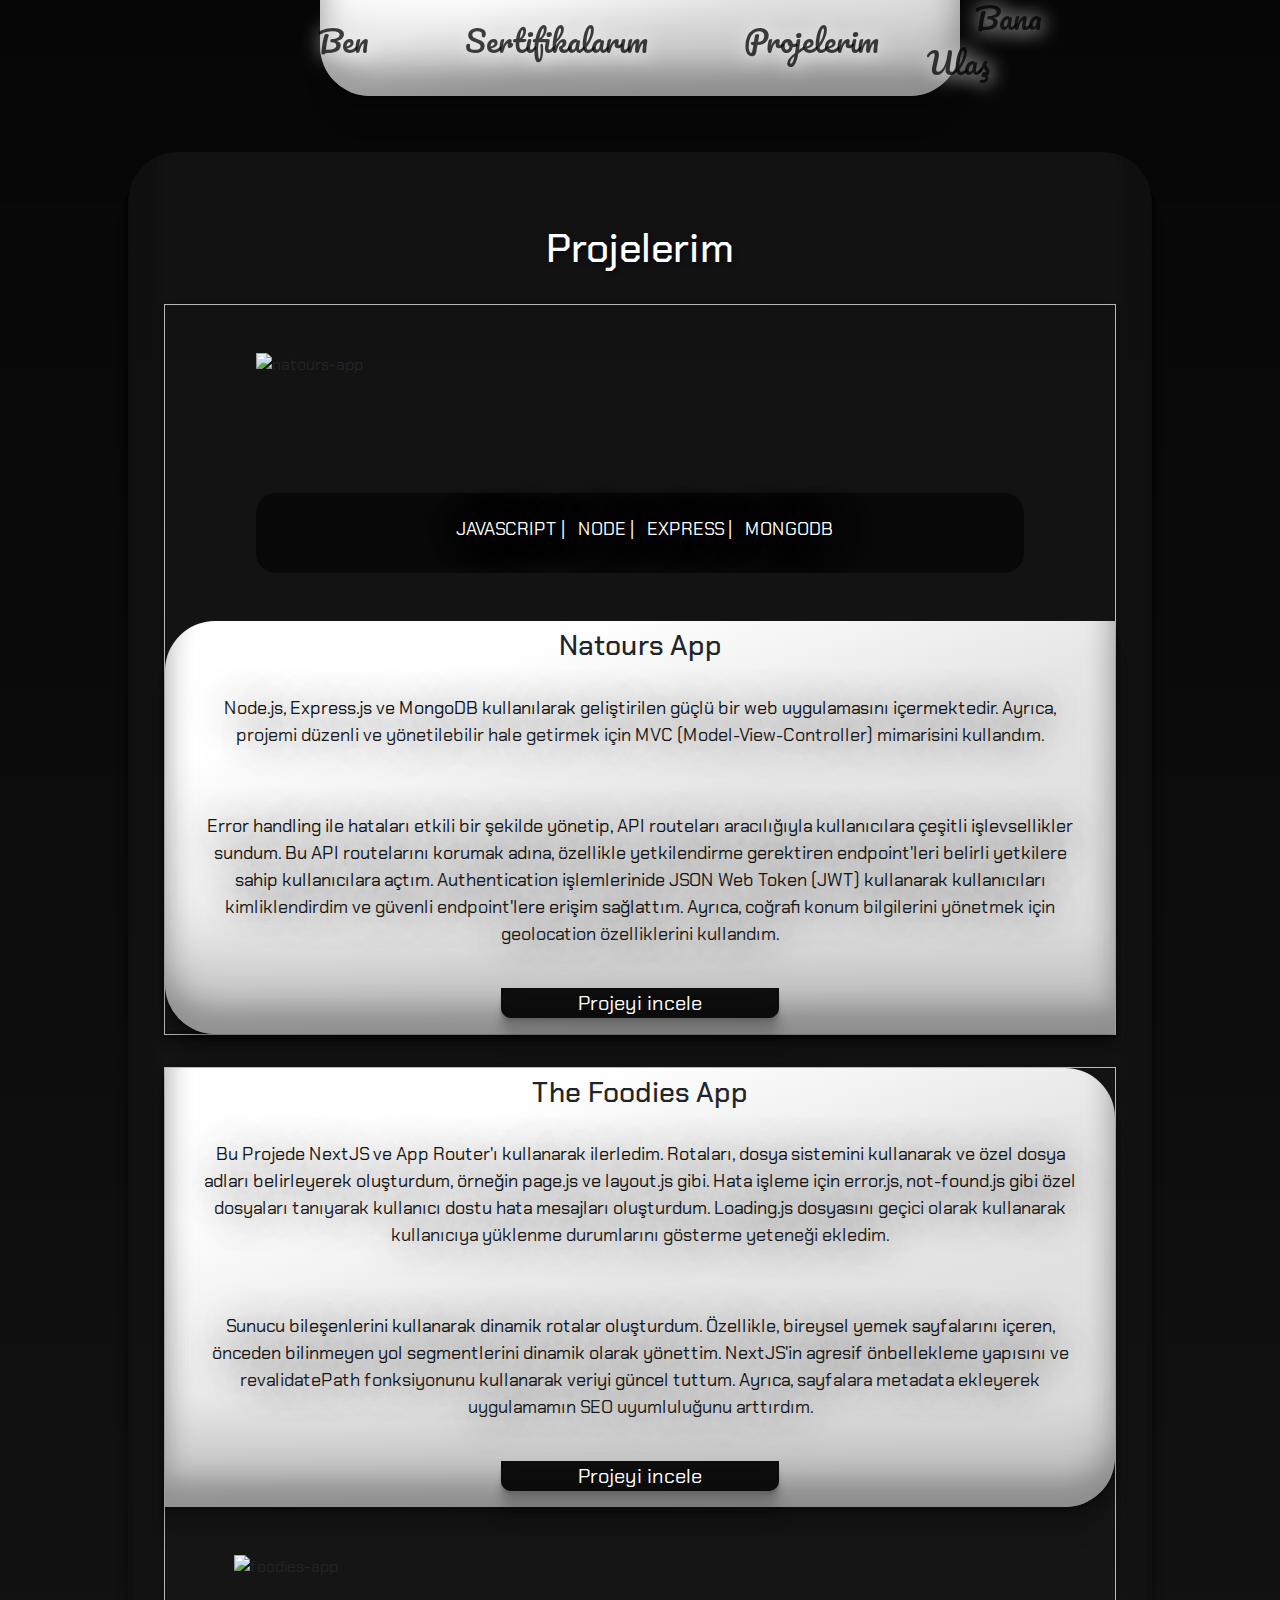
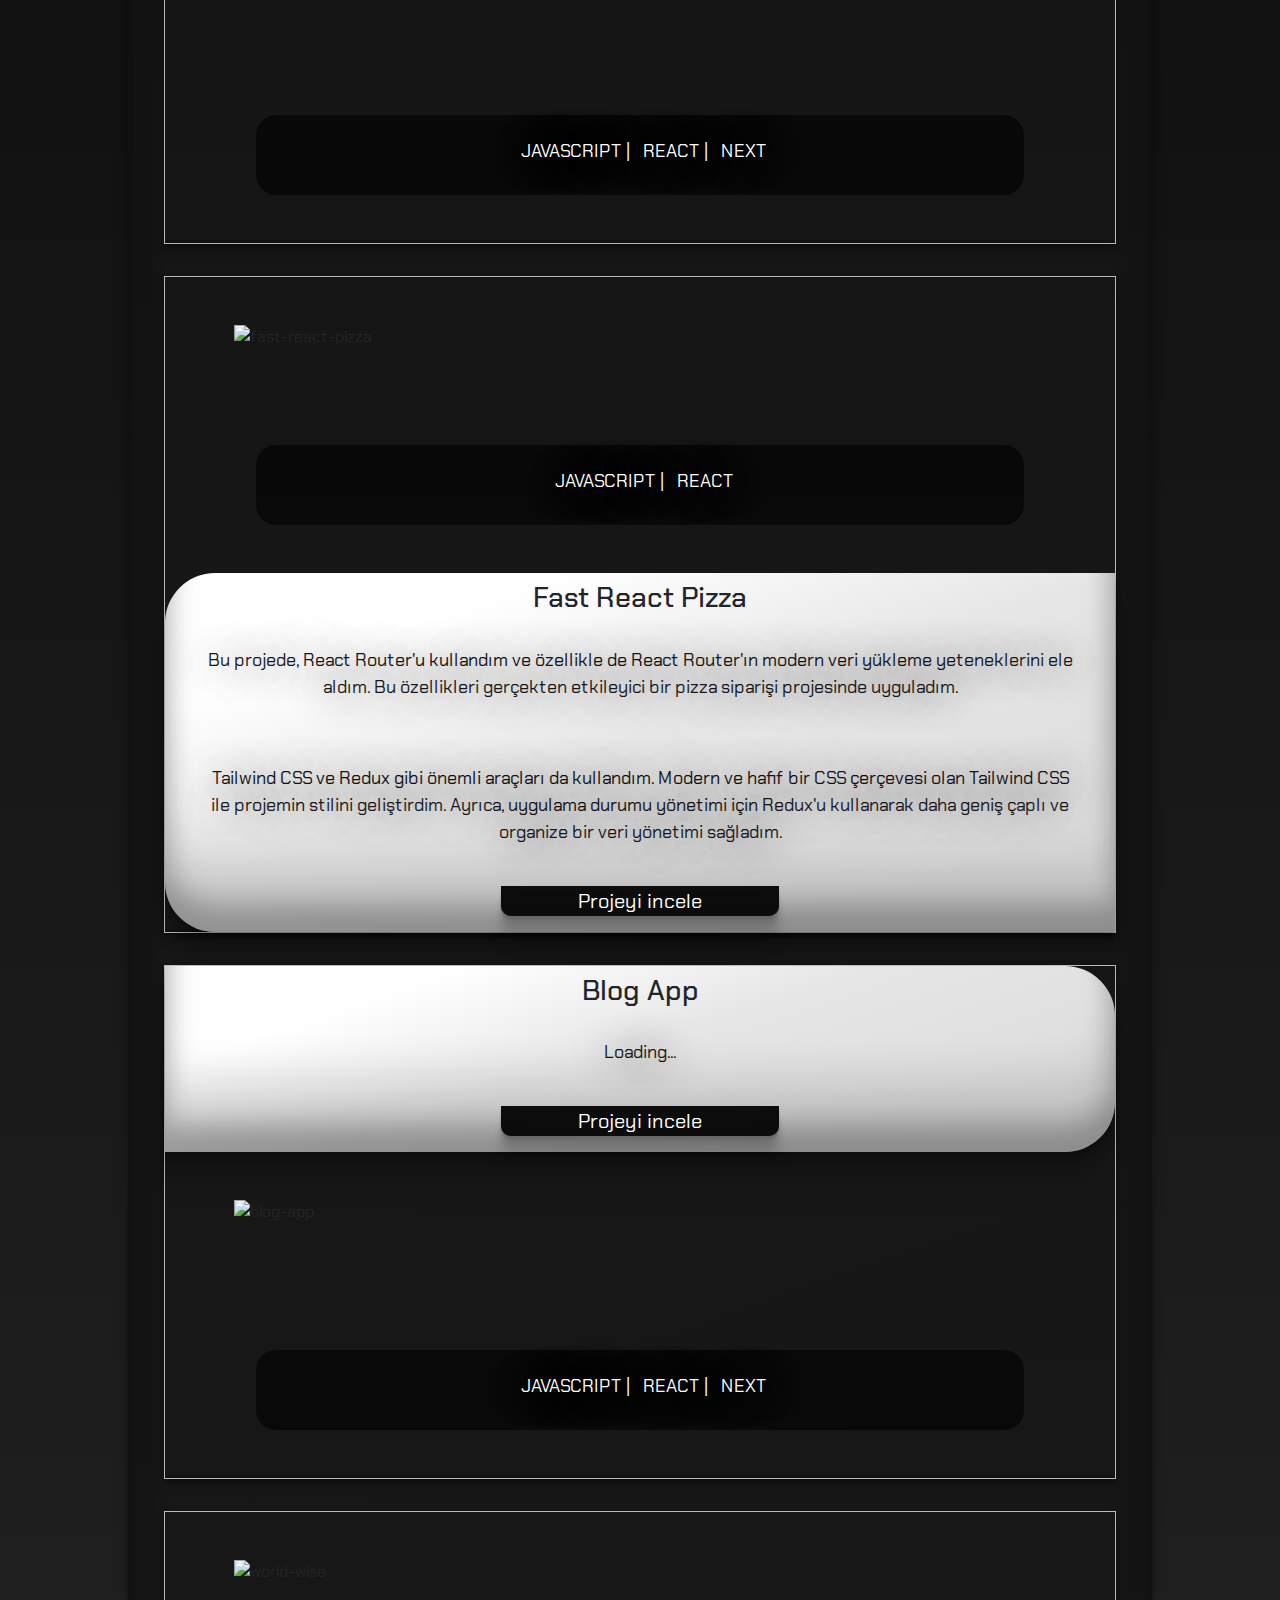
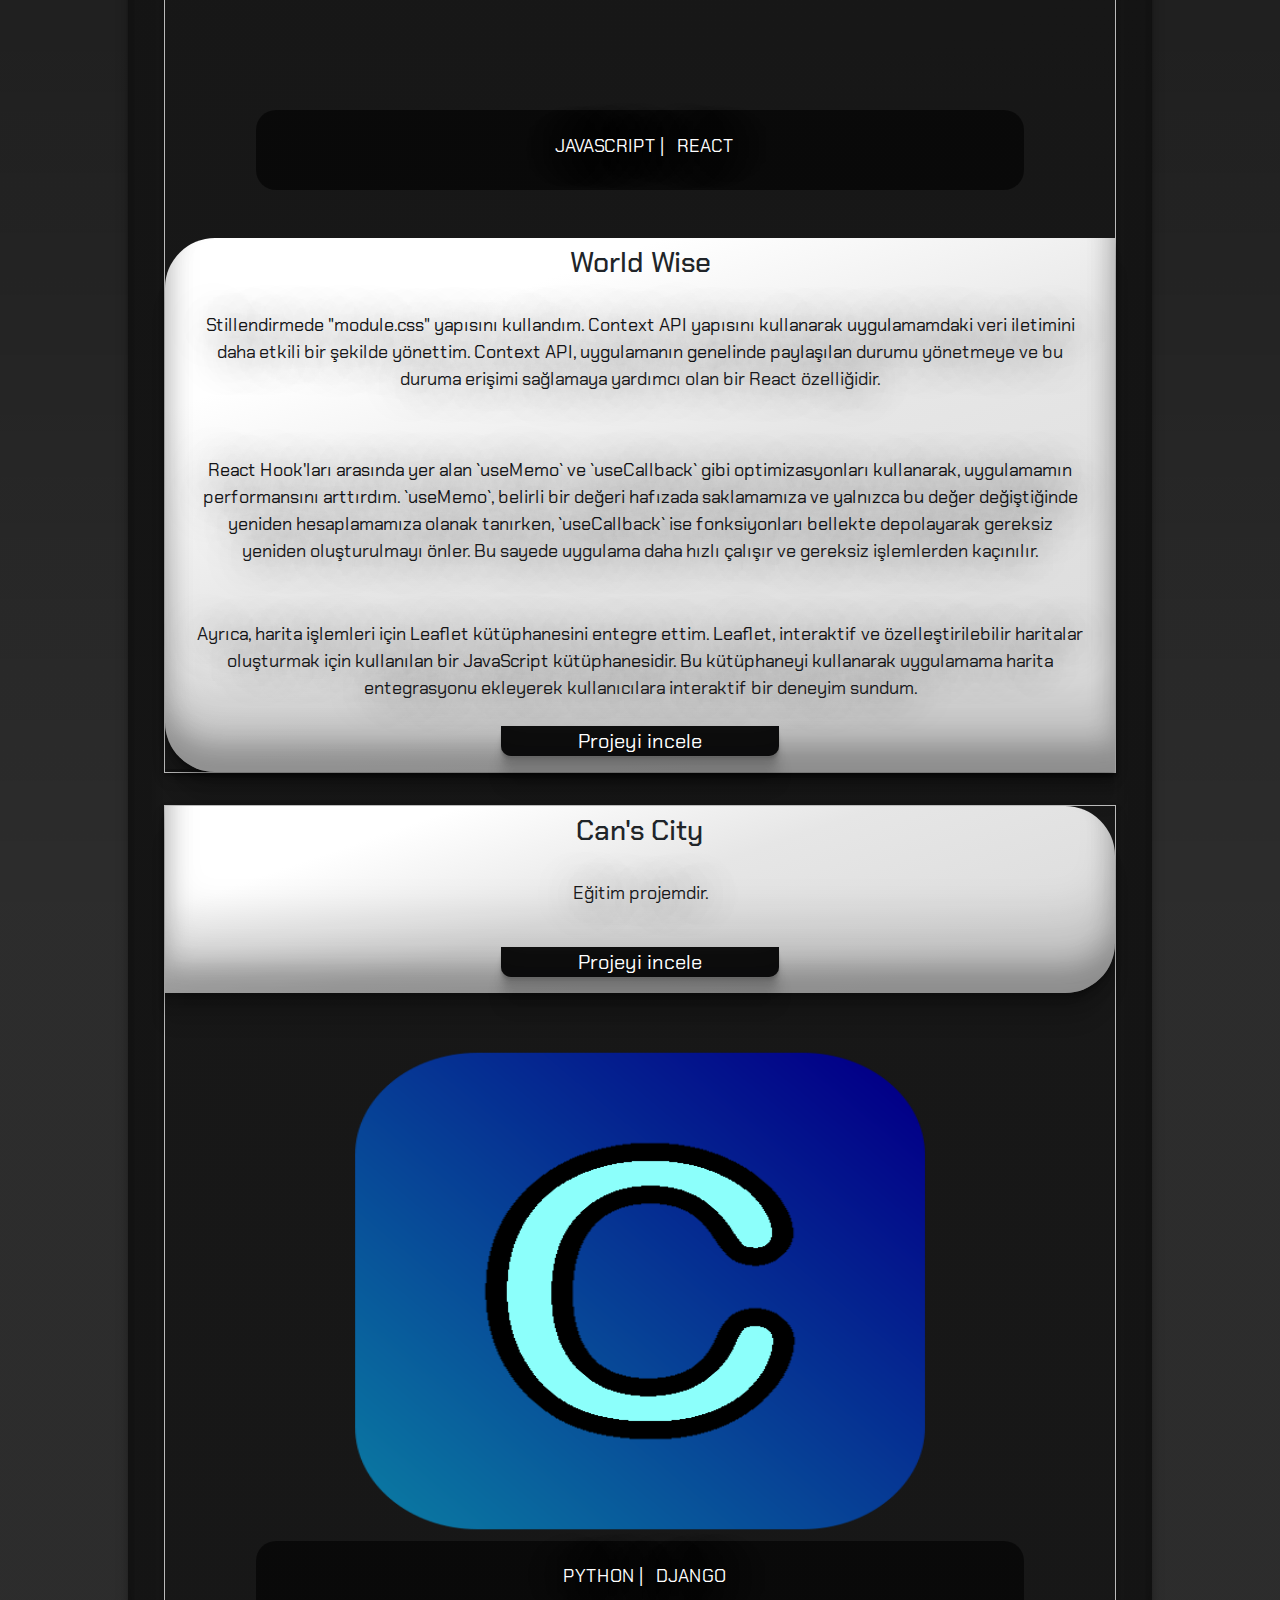
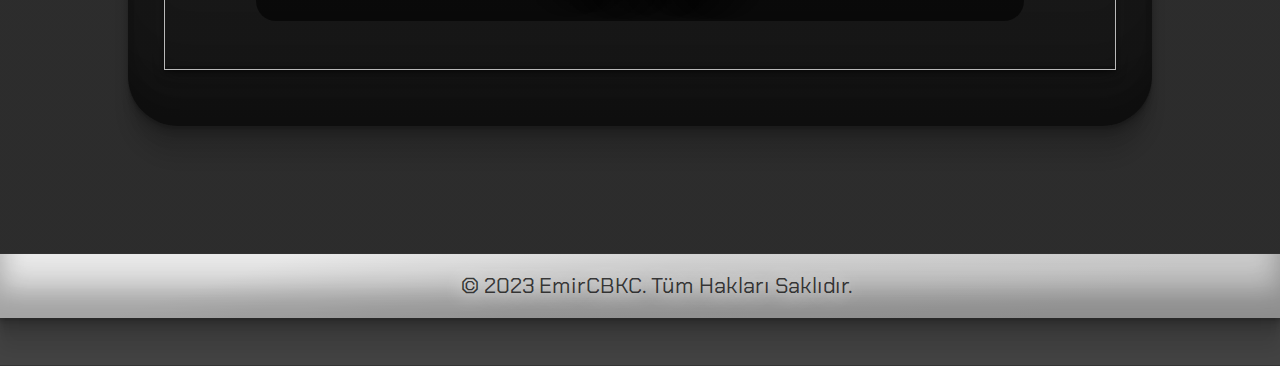
==== commit 61c0f214: "v6-update" ====
--- a/projects.html
+++ b/projects.html
@@ -113,7 +113,7 @@
                                 fonksiyonunu kullanarak veriyi güncel tuttum. Ayrıca, sayfalara metadata
                                 ekleyerek uygulamamın SEO uyumluluğunu arttırdım.
                             </p>
-                            <a href="https://github.com/EmirCBKC/The-Foodies-App-NEXT-SQLite" target="_blank"
+                            <a href="https://github.com/EmirCBKC/The-Foodies-App-REACT-NEXT-SQLite" target="_blank"
                                 class="text-center mb-3 project-btn">
                                 Projeyi incele
                             </a>
@@ -167,6 +167,41 @@
                     <div class="project-bar row mt-4 mb-2">
                         <div
                             class="project-cart-info-left d-flex flex-column justify-content-center align-items-center col-xxl-6">
+                            <h3 class="text-center mt-2">Blog App</h3>
+                            <p class="text-center p-4">
+                                Loading...
+                            </p>
+                            <a href="https://github.com/EmirCBKC/Blog-App-REACT-NEXT-NODE-MONGODB" target="_blank"
+                                class="text-center mb-3 project-btn">
+                                Projeyi incele
+                            </a>
+                        </div>
+                        <div
+                            class="project-cart-image p-5 flex-column d-flex justify-content-around align-items-center col-xxl-6">
+                            <img src="" alt="blog-app" width="95%" height="150px">
+                            <div class="recommended d-flex justify-content-center align-items-center">
+                                <p class="mt-2 p-2">
+                                    <i class="fa-brands fa-js me-2" style="color: rgb(197, 197, 0);"></i>JAVASCRIPT |
+                                    <i class="fa-brands fa-react me-2" style="color: rgb(58, 94, 255);"></i>REACT |
+                                    <i class="fa-brands fa-react me-2" style="color: rgb(58, 94, 255);"></i>NEXT
+                                </p>
+                            </div>
+                        </div>
+                    </div>
+
+                    <div class="project-bar row mt-4 mb-2">
+                        <div
+                            class="project-cart-image p-5 flex-column d-flex justify-content-around align-items-center col-xxl-6">
+                            <img src="./img/world-wise.png" alt="world-wise" width="95%" height="150px">
+                            <div class="recommended d-flex justify-content-center align-items-center">
+                                <p class="mt-2 p-2">
+                                    <i class="fa-brands fa-js me-2" style="color: rgb(197, 197, 0);"></i>JAVASCRIPT |
+                                    <i class="fa-brands fa-react me-2" style="color: rgb(58, 94, 255);"></i>REACT
+                                </p>
+                            </div>
+                        </div>
+                        <div
+                            class="project-cart-info-right d-flex flex-column justify-content-center align-items-center col-xxl-6">
                             <h3 class="text-center mt-2">World Wise</h3>
                             <p class="text-center p-4">
                                 Stillendirmede "module.css" yapısını kullandım.
@@ -193,19 +228,20 @@
                                 Projeyi incele
                             </a>
                         </div>
-                        <div
-                            class="project-cart-image p-5 flex-column d-flex justify-content-around align-items-center col-xxl-6">
-                            <img src="./img/world-wise.png" alt="world-wise" width="95%" height="150px">
-                            <div class="recommended d-flex justify-content-center align-items-center">
-                                <p class="mt-2 p-2">
-                                    <i class="fa-brands fa-js me-2" style="color: rgb(197, 197, 0);"></i>JAVASCRIPT |
-                                    <i class="fa-brands fa-react me-2" style="color: rgb(58, 94, 255);"></i>REACT
-                                </p>
-                            </div>
-                        </div>
-                    </div>
-
-                    <div class="project-bar row mt-4 mb-2">
+                    </div>
+
+                    <div class="project-bar row mt-4 mb-2">
+                        <div
+                            class="project-cart-info-left d-flex flex-column justify-content-center align-items-center col-xxl-6">
+                            <h3 class="text-center mt-2">Can's City</h3>
+                            <p class="text-center p-4">
+                                Eğitim projemdir.
+                            </p>
+                            <a href="https://github.com/EmirCBKC/Can-s-City-PYTHON-DJANGO-SQLite" target="_blank"
+                                class="text-center mb-3 project-btn">
+                                Projeyi incele
+                            </a>
+                        </div>
                         <div
                             class="project-cart-image p-5 flex-column d-flex justify-content-around align-items-center col-xxl-6">
                             <img src="./img/can-s-city.png" alt="can-s-city" width="70%" height="500px">
@@ -215,17 +251,6 @@
                                     <i class="fa-brands fa-python me-2" style="color: rgb(0, 28, 151);"></i>DJANGO
                                 </p>
                             </div>
-                        </div>
-                        <div
-                            class="project-cart-info-right d-flex flex-column justify-content-center align-items-center col-xxl-6">
-                            <h3 class="text-center mt-2">Can's City</h3>
-                            <p class="text-center p-4">
-                                Eğitim projemdir.
-                            </p>
-                            <a href="https://github.com/EmirCBKC/Can-s-City-PYTHON-DJANGO-SQLite" target="_blank"
-                                class="text-center mb-3 project-btn">
-                                Projeyi incele
-                            </a>
                         </div>
                     </div>
 
--- a/style.css
+++ b/style.css
@@ -186,7 +186,7 @@
 
 .project-bar {
     border: 1px solid rgba(255, 255, 255, 0.705);
-    border-radius: 0px 0px 10px 0px;
+    border-radius: 0px 0px 0px 0px;
     box-shadow: rgba(0, 0, 0, 0.4) 0px 2px 4px, rgba(0, 0, 0, 0.3) 0px 7px 13px -3px, rgba(0, 0, 0, 0.2) 0px -3px 0px inset;
 }
 
@@ -208,7 +208,6 @@
     border-radius: 50px 0px 0px 50px;
     background: linear-gradient(341deg, rgb(221, 221, 221) 17%, rgb(230, 230, 230) 52%, rgb(255, 255, 255) 80%);
     box-shadow: rgba(0, 0, 0, 0.17) 0px -23px 25px 0px inset, rgba(0, 0, 0, 0.15) 0px -36px 30px 0px inset, rgba(0, 0, 0, 0.1) 0px -79px 40px 0px inset, rgba(0, 0, 0, 0.06) 0px 2px 1px, rgba(0, 0, 0, 0.09) 0px 4px 2px, rgba(0, 0, 0, 0.09) 0px 8px 4px, rgba(0, 0, 0, 0.09) 0px 16px 8px, rgba(0, 0, 0, 0.09) 0px 32px 16px;
-
 }
 
 .project-cart-info-left p,
